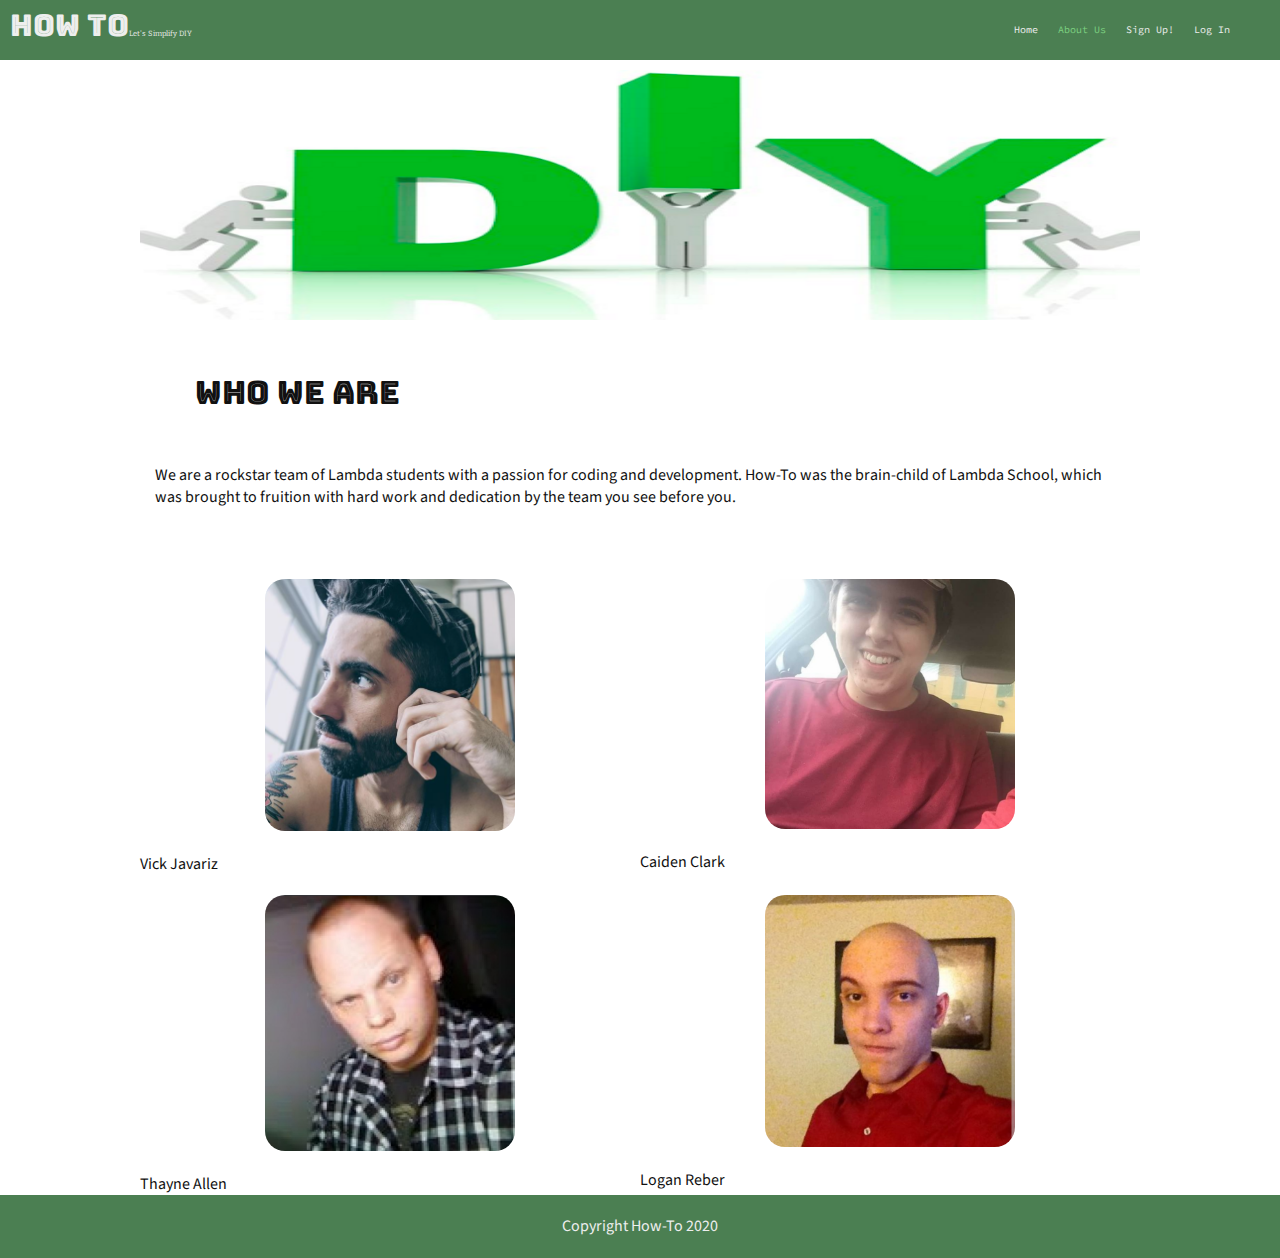
==== about.html @ 938be422 "about page styling" ====
<!doctype html>

<html lang="en">
<head>
  <meta charset="utf-8">

  <title>About Us</title>

  <meta name="viewport" content="width=device-width, initial-scale=1.0">
  <link href="https://fonts.googleapis.com/css?family=Bitter|Bungee+Inline|Source+Code+Pro|Source+Sans+Pro&display=swap" rel="stylesheet">
  <link href="css/index.css" rel="stylesheet">

  <!--[if lt IE 9]>
    <script src="https://cdnjs.cloudflare.com/ajax/libs/html5shiv/3.7.3/html5shiv.js"></script>
  <![endif]-->
</head>

  <body>
    <div class="navigation" id="myTopnav">
        <div class="navtitle">
          <h1>HOW TO</h1><h5>Let's Simplify DIY</h5>
        </div>
        <nav>
          
          <div class="dropdown">
            <button class="dropbtn">&#9776;
            </button>
            <div class="dropdown-content">
              <a href="index.html">Home</a>
              <a href="about.html" class="active">About Us</a>
              <a href="https://lambdahowto5.netlify.com/login">Sign Up!</a>
              <a href="https://lambdahowto5.netlify.com/login">Log In</a>
            </div>
          </div>
          <a href="index.html">Home</a>
          <a href="about.html" class="active">About Us</a>
          <a href="https://lambdahowto5.netlify.com/signup">Sign Up!</a>
          <a href="https://lambdahowto5.netlify.com/login">Log In</a>
        </nav>
      </div>
<div class="container home">

  <header class="intro">
    <img class="header-img" src="img/main-header.png">
    <h2>Who We Are</h2>

    <p>We are a rockstar team of Lambda students with a passion for coding and development.  How-To was the brain-child of Lambda School, which was brought to fruition with hard work and dedication by the team you see before you.</p>
    
    </header>

  <section class="about-images">
    <div class="top-row">
       <div>
           <img src="img/Vick.png" class="abimg" alt="Vick Javariz">
           <p>Vick Javariz</p>
       </div>
       <div>
            <img src="img/Caiden.png" class="abimg" alt="Caiden Clark">   
            <p>Caiden Clark</p>
       </div>
    </div>
    <div class="bottom-row">
        <div>
            <img src="img/Thayne.png" class="abimg" alt="Thayne Allen">
            <p>Thayne Allen</p>
        </div>
        <div>
            <img src="img/Logan.png" class="abimg" alt="Logan Reber">
            <p>Logan Reber</p>
        </div>
    </div>
  </section>

  
</div> 
  <footer>
    <p>Copyright How-To 2020</p>
  </footer>

</body>
</html>
---- css/index.css ----
.flexbox {
  display: flex;
}
.centercenter {
  align-items: center;
  justify-content: center;
}
html,
body,
div,
span,
applet,
object,
iframe,
h1,
h2,
h3,
h4,
h5,
h6,
p,
blockquote,
pre,
a,
abbr,
acronym,
address,
big,
cite,
code,
del,
dfn,
em,
img,
ins,
kbd,
q,
s,
samp,
small,
strike,
strong,
sub,
sup,
tt,
var,
b,
u,
i,
center,
dl,
dt,
dd,
ol,
ul,
li,
fieldset,
form,
label,
legend,
table,
caption,
tbody,
tfoot,
thead,
tr,
th,
td,
article,
aside,
canvas,
details,
embed,
figure,
figcaption,
footer,
header,
hgroup,
menu,
nav,
output,
ruby,
section,
summary,
time,
mark,
audio,
video {
  margin: 0;
  padding: 0;
  border: 0;
  font-size: 100%;
  font: inherit;
  vertical-align: baseline;
}
/* HTML5 display-role reset for older browsers */
article,
aside,
details,
figcaption,
figure,
footer,
header,
hgroup,
menu,
nav,
section {
  display: block;
}
body {
  line-height: 1;
}
ol,
ul {
  list-style: none;
}
blockquote,
q {
  quotes: none;
}
blockquote:before,
blockquote:after,
q:before,
q:after {
  content: '';
  content: none;
}
table {
  border-collapse: collapse;
  border-spacing: 0;
}
* {
  box-sizing: border-box;
}
html {
  font-size: 62.5%;
}
html,
body {
  font-family: 'Source Sans Pro', Verdana;
  color: #111;
}
h1,
h2,
h3,
h4,
h5 {
  font-family: 'Bungee Inline', Impact;
  color: 'Bungee Inline', Impact;
}
h2 {
  font-size: 3.2rem;
}
h3 {
  font-size: 2.8rem;
}
p {
  font-size: 1.6rem;
  line-height: 1.4;
}
.container {
  max-width: 1000px;
  width: 100%;
  margin: 0 auto;
}
.navigation {
  display: flex;
  justify-content: space-between;
  background-color: #4b7f52;
  color: #eee;
  width: 100%;
  margin: 0 auto;
  padding-bottom: 10px;
}
@media (max-width: 500px) {
  .navigation {
    position: unset;
    justify-content: center;
    flex-direction: row-reverse;
  }
}
.navigation .dropdown {
  float: left;
  overflow: hidden;
}
.navigation .dropdown .dropbtn {
  display: none;
}
@media (max-width: 500px) {
  .navigation .dropdown .dropbtn {
    display: flex;
    font-size: 2rem;
    border: none;
    outline: none;
    color: #eee;
    font-weight: bolder;
    padding: 10px;
    background-color: inherit;
    font-family: inherit;
    margin: 0;
  }
}
.navigation .dropdown .dropdown-content {
  display: none;
  position: absolute;
  background-color: #ff00;
  min-width: 160px;
  box-shadow: 0px 8px 16px 0px rgba(0, 0, 0, 0.2);
  z-index: 1;
}
.navigation .dropdown .dropdown-content a {
  float: none;
  color: #111;
  font-weight: bolder;
  padding: 12px 16px;
  text-decoration: none;
  display: block;
  text-align: left;
}
.navigation .dropdown .dropdown-content a:hover {
  color: #7dd181;
}
.navigation .dropdown:hover .dropdown-content {
  display: block;
}
.navigation .navtitle {
  display: flex;
  align-items: baseline;
  font-size: 3em;
  padding: 10px;
}
.navigation .navtitle h5 {
  font-size: 0.25em;
  font-family: 'Bitter', Times;
}
.navigation nav {
  display: flex;
  align-items: center;
  justify-content: center;
  margin-right: 50px;
  padding-top: 10px;
  color: #eee;
}
@media (max-width: 500px) {
  .navigation nav {
    margin-right: unset;
    padding-top: unset;
  }
}
.navigation .active {
  color: #7dd181;
}
.navigation a {
  color: #eee;
  font-size: 1em;
  margin-left: 20px;
  transition: 0.5s;
  text-decoration: none;
  font-family: 'Source Code Pro', monospace;
}
@media (max-width: 500px) {
  .navigation a {
    font-size: 1.5em;
  }
  .navigation a:not(:first-child),
  .navigation a .dropdown .dropbtn {
    display: none;
  }
}
footer {
  align-items: center;
  justify-content: center;
  color: #eee;
  background: #4b7f52;
  width: 100%;
  padding: 20px 0;
  display: flex;
}
.home .intro {
  padding-top: 10px;
}
@media (max-width: 500px) {
  .home .intro {
    padding-top: 10px;
  }
}
.home .intro img {
  border-radius: 5px;
  width: 100%;
  height: 250px;
}
@media (max-width: 500px) {
  .home .intro img {
    width: 100%;
    position: relative;
  }
}
.home .intro h2 {
  padding: 55px;
}
.home .intro p {
  padding: 0 15px;
  padding-bottom: 50px;
}
.home .about-images {
  display: flex;
  flex-direction: column;
  justify-content: center;
  width: 100%;
}
@media (max-width: 500px) {
  .home .about-images {
    display: flex;
    flex-direction: column;
    align-items: center;
  }
}
.home .about-images img {
  width: 50%;
  margin: 20px 25%;
  border-radius: 20px;
}
.home .about-images .top-row {
  display: flex;
  flex-direction: row;
}
@media (max-width: 500px) {
  .home .about-images .top-row {
    width: 40%;
  }
}
.home .about-images .top-row div {
  width: 100%;
}
.home .about-images .bottom-row {
  display: flex;
  flex-direction: row;
}
@media (max-width: 500px) {
  .home .about-images .bottom-row {
    width: 40%;
  }
}
.home .about-images .bottom-row div {
  width: 100%;
}
.home .diy-images {
  display: flex;
  flex-wrap: wrap;
  width: 100%;
}
@media (max-width: 500px) {
  .home .diy-images {
    display: flex;
    flex-direction: column;
    align-items: center;
  }
}
.home .diy-images img {
  width: 28%;
  margin: 20px 2.5%;
  border-radius: 20px;
  height: 100%;
}
@media (max-width: 500px) {
  .home .diy-images .diy1 {
    display: none;
  }
}
@media (max-width: 500px) {
  .home .diy-images .diy2 {
    display: none;
  }
}
@media (max-width: 500px) {
  .home .diy-images .diy3 {
    width: 90%;
  }
}
.home .simplify-diy {
  padding: 15px;
}
.home .simplify-diy h3 {
  margin-top: 11px;
  padding: 35px;
}
.home .simplify-diy p {
  margin-top: 13px;
}
.home .cta {
  margin-top: 60px;
  border-top: 1px solid #4b7f52;
  padding: 50px 60px;
  display: flex;
  justify-content: center;
}
@media (max-width: 500px) {
  .home .cta {
    flex-direction: column-reverse;
    margin-top: 30px;
    padding: 20px;
  }
}
.home .cta .cta-text {
  width: 50%;
}
@media (max-width: 500px) {
  .home .cta .cta-text {
    width: 100%;
  }
}
.home .cta .cta-text h3 {
  margin-bottom: 10px;
}
.home .cta .cta-text p {
  margin-bottom: 26px;
}
.home .cta .cta-text .btn {
  background: linear-gradient(to bottom, #7dd181 5%, #4b7f52 100%);
  background-color: #7dd181;
  border-radius: 5px;
  border: 1px solid;
  box-shadow: 10px 10px 8px #888888;
  display: inline-block;
  color: #ffffff;
  font-size: 19px;
  font-weight: bold;
  padding: 12px 37px;
}
@media (max-width: 500px) {
  .home .cta .cta-text .btn {
    display: flex;
    justify-content: center;
  }
}
.home .cta .cta-text .btn a {
  text-decoration: none;
  color: #eee;
}
.home .cta .cta-text .btn:hover {
  background: linear-gradient(to bottom, #4b7f52 5%, #7dd181 100%);
  background-color: #4b7f52;
  box-shadow: unset;
}
.home .cta .diy4 {
  width: 46%;
  margin-left: 4%;
}
@media (max-width: 500px) {
  .home .cta .diy4 {
    width: 100%;
    margin-left: unset;
  }
}
.home .cta .diy4 img {
  width: 100%;
  height: auto;
  border-radius: 10px;
}
@media (max-width: 500px) {
  .home .cta .diy4 img {
    height: unset;
    padding-bottom: 20px;
  }
}
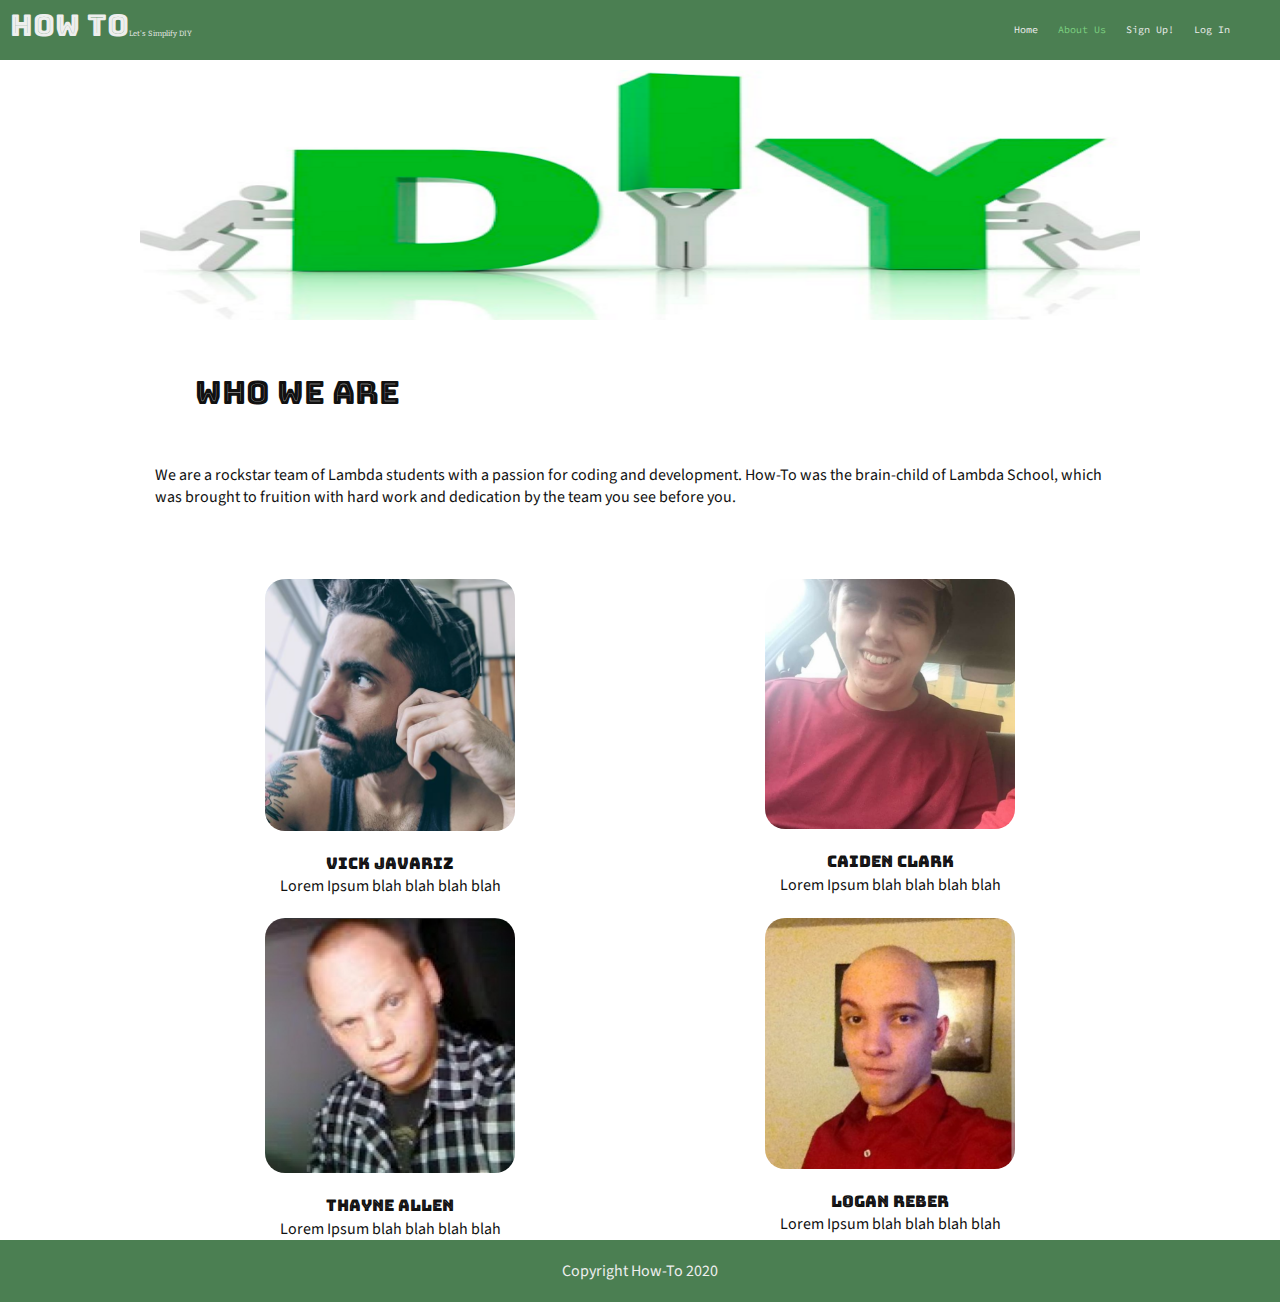
==== commit a5a6284a: "about page content" ====
--- a/about.html
+++ b/about.html
@@ -52,21 +52,25 @@
     <div class="top-row">
        <div>
            <img src="img/Vick.png" class="abimg" alt="Vick Javariz">
-           <p>Vick Javariz</p>
+           <h5><p>Vick Javariz</p></h5>
+           <p>Lorem Ipsum blah blah blah blah</p>
        </div>
        <div>
             <img src="img/Caiden.png" class="abimg" alt="Caiden Clark">   
-            <p>Caiden Clark</p>
+            <h5><p>Caiden Clark</p></h5>
+            <p>Lorem Ipsum blah blah blah blah</p>
        </div>
     </div>
     <div class="bottom-row">
         <div>
             <img src="img/Thayne.png" class="abimg" alt="Thayne Allen">
-            <p>Thayne Allen</p>
+            <h5><p>Thayne Allen</p></h5>
+            <p>Lorem Ipsum blah blah blah blah</p>
         </div>
         <div>
             <img src="img/Logan.png" class="abimg" alt="Logan Reber">
-            <p>Logan Reber</p>
+            <h5><p>Logan Reber</p></h5>
+            <p>Lorem Ipsum blah blah blah blah</p>
         </div>
     </div>
   </section>
--- a/css/index.css
+++ b/css/index.css
@@ -332,6 +332,10 @@
 .home .about-images .top-row div {
   width: 100%;
 }
+.home .about-images .top-row p {
+  display: flex;
+  justify-content: center;
+}
 .home .about-images .bottom-row {
   display: flex;
   flex-direction: row;
@@ -343,6 +347,10 @@
 }
 .home .about-images .bottom-row div {
   width: 100%;
+}
+.home .about-images .bottom-row p {
+  display: flex;
+  justify-content: center;
 }
 .home .diy-images {
   display: flex;
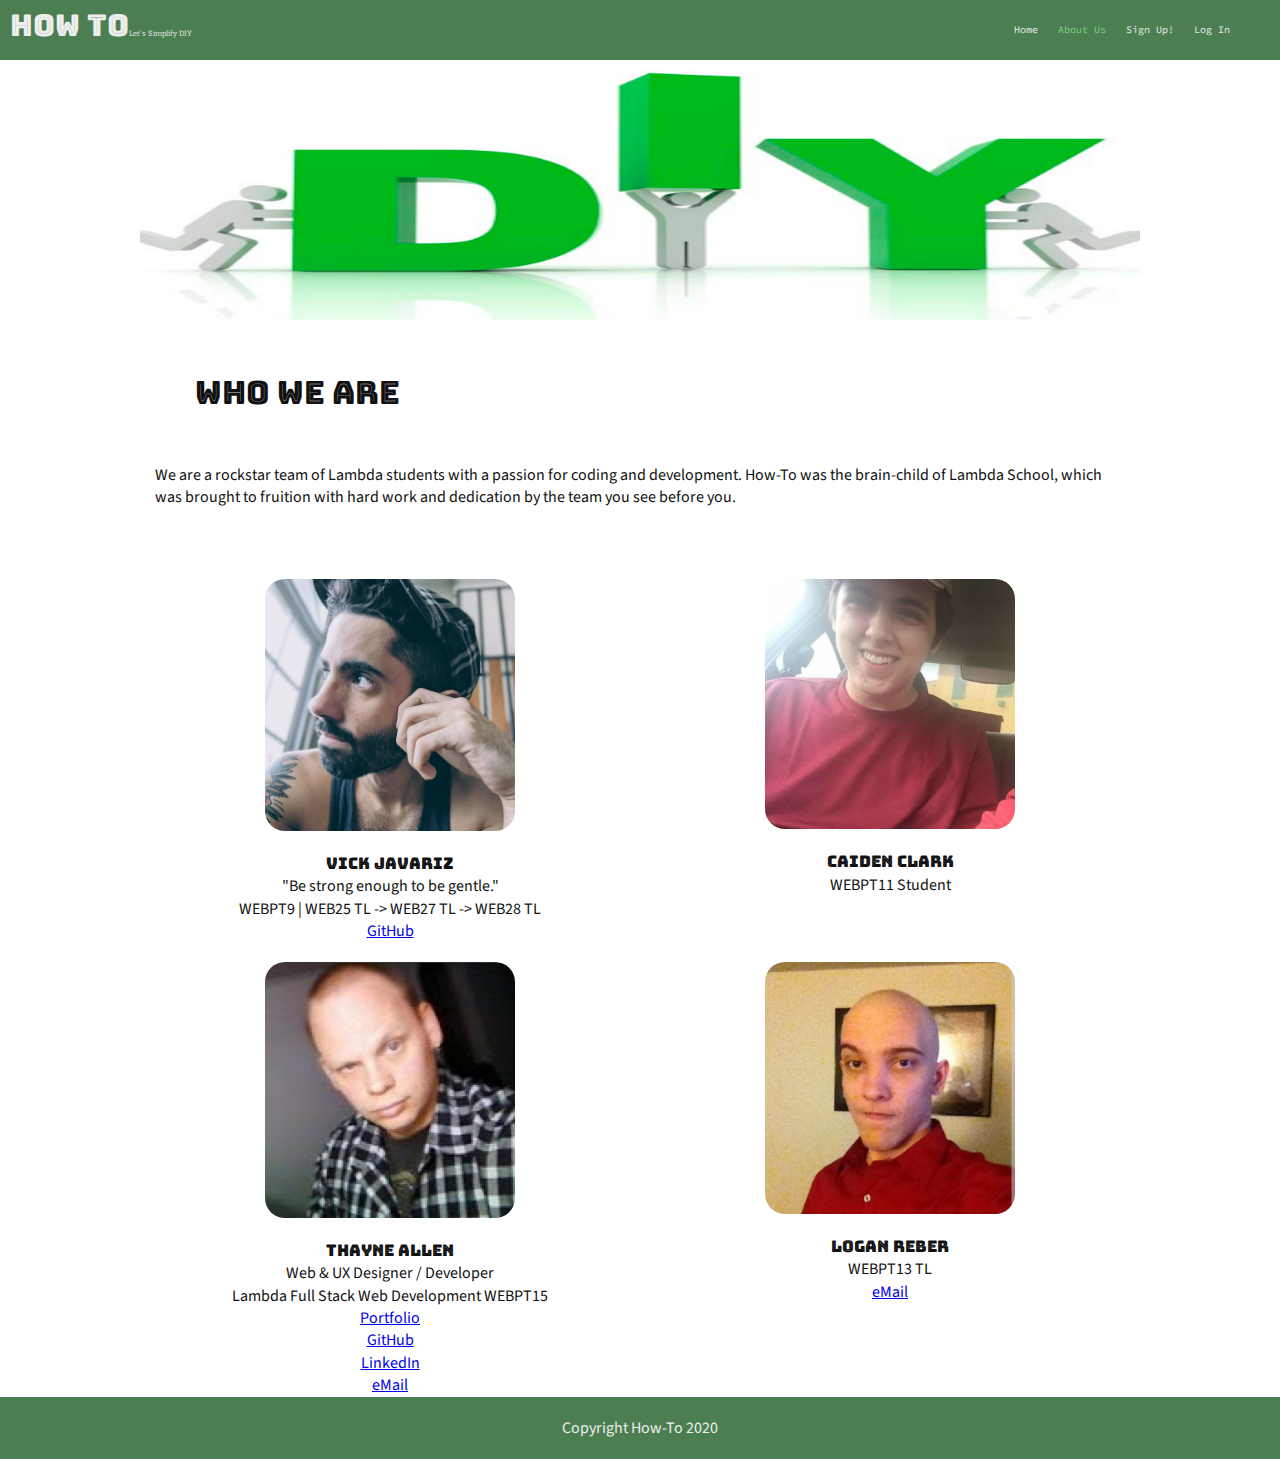
==== commit d16403ea: "about page content" ====
--- a/about.html
+++ b/about.html
@@ -53,24 +53,32 @@
        <div>
            <img src="img/Vick.png" class="abimg" alt="Vick Javariz">
            <h5><p>Vick Javariz</p></h5>
-           <p>Lorem Ipsum blah blah blah blah</p>
+           <p>"Be strong enough to be gentle."</p>
+           <p>WEBPT9 | WEB25 TL -> WEB27 TL -> WEB28 TL</p>
+           <p><a href="https://github.com/javavick">GitHub</a></p>
        </div>
        <div>
             <img src="img/Caiden.png" class="abimg" alt="Caiden Clark">   
             <h5><p>Caiden Clark</p></h5>
-            <p>Lorem Ipsum blah blah blah blah</p>
+            <p>WEBPT11 Student</p>
        </div>
     </div>
     <div class="bottom-row">
         <div>
             <img src="img/Thayne.png" class="abimg" alt="Thayne Allen">
             <h5><p>Thayne Allen</p></h5>
-            <p>Lorem Ipsum blah blah blah blah</p>
+            <p>Web & UX Designer / Developer</p>
+            <p>Lambda Full Stack Web Development WEBPT15</p>
+            <p><a href="http://thayneallen.tech">Portfolio</a></p>
+            <p><a href="https://github.com/thayneallen">GitHub</a></p>
+            <p><a href="https://linkedin.com/in/thayneallen">LinkedIn</a></p>
+            <p><a href="mailto:thayne.allen@gmail.com">eMail</a></p>
         </div>
         <div>
             <img src="img/Logan.png" class="abimg" alt="Logan Reber">
             <h5><p>Logan Reber</p></h5>
-            <p>Lorem Ipsum blah blah blah blah</p>
+            <p>WEBPT13 TL</p>
+            <p><a href="mailto:loganmreber@gmail.com">eMail</a></p>
         </div>
     </div>
   </section>
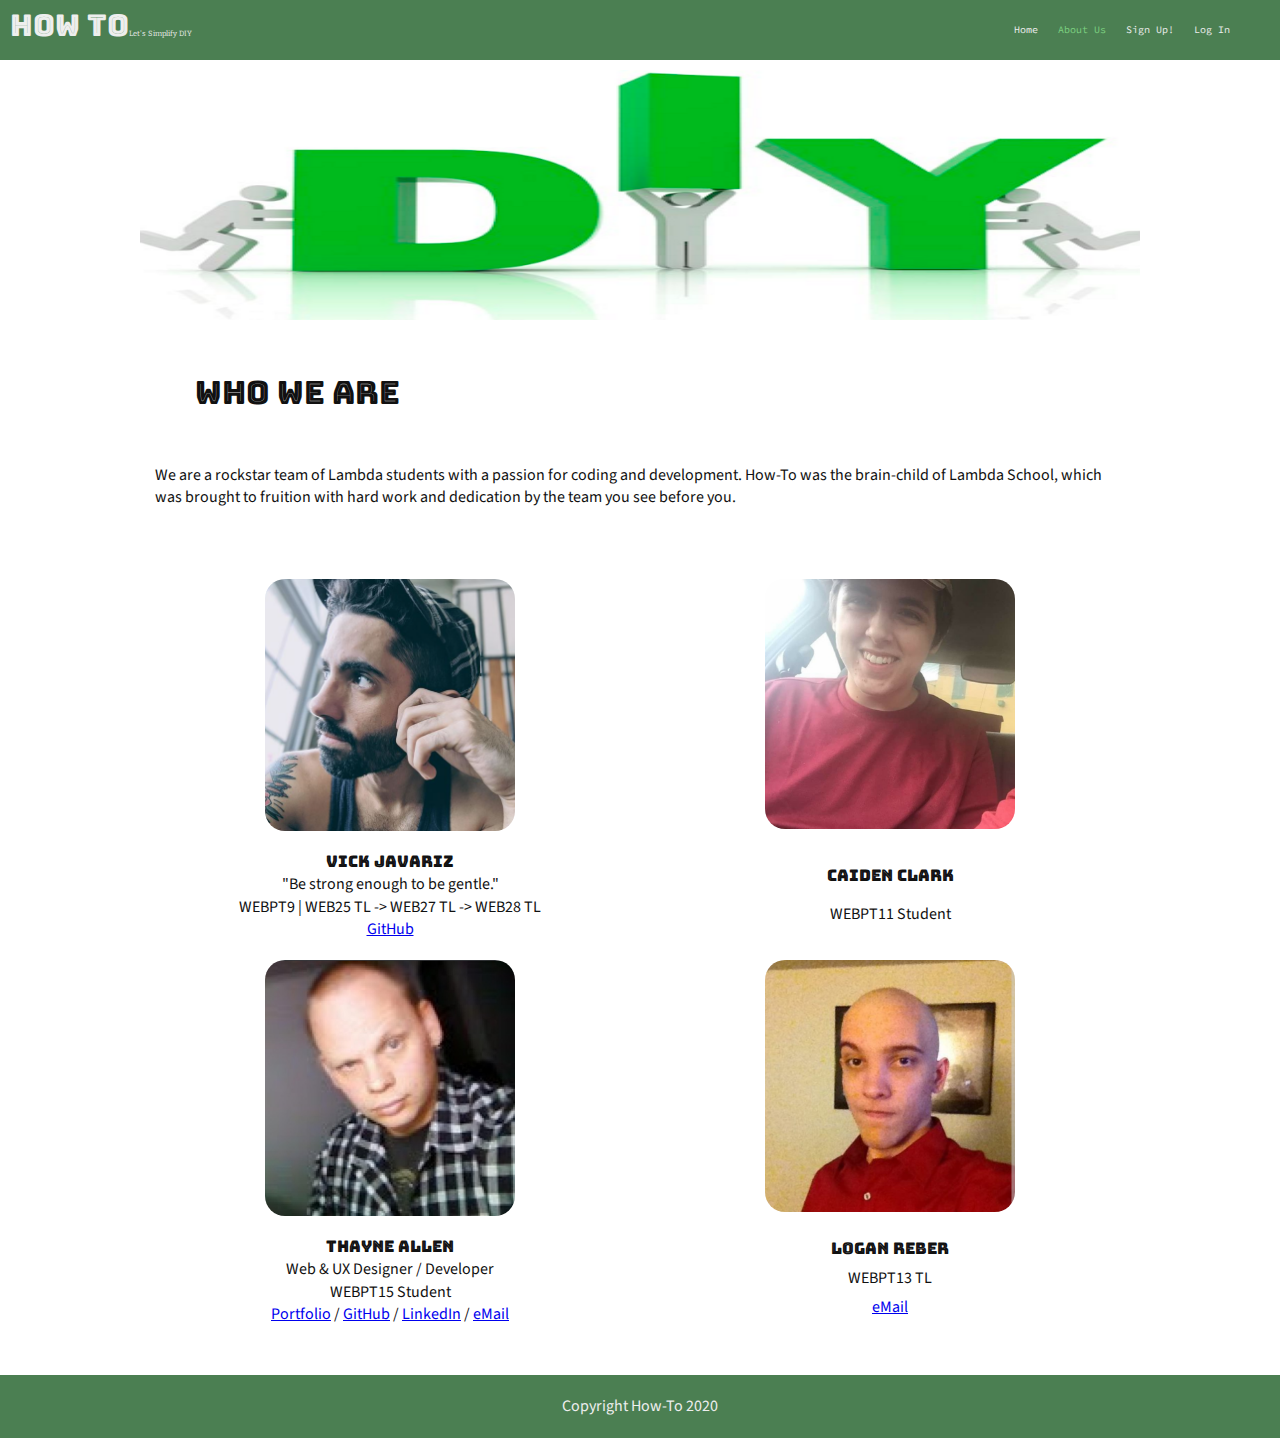
==== commit 9fafe31e: "about page content" ====
--- a/about.html
+++ b/about.html
@@ -68,11 +68,8 @@
             <img src="img/Thayne.png" class="abimg" alt="Thayne Allen">
             <h5><p>Thayne Allen</p></h5>
             <p>Web & UX Designer / Developer</p>
-            <p>Lambda Full Stack Web Development WEBPT15</p>
-            <p><a href="http://thayneallen.tech">Portfolio</a></p>
-            <p><a href="https://github.com/thayneallen">GitHub</a></p>
-            <p><a href="https://linkedin.com/in/thayneallen">LinkedIn</a></p>
-            <p><a href="mailto:thayne.allen@gmail.com">eMail</a></p>
+            <p>WEBPT15 Student</p>
+            <p><a href="http://thayneallen.tech">Portfolio</a> &nbsp;/&nbsp; <a href="https://github.com/thayneallen">GitHub</a>&nbsp;/&nbsp;<a href="https://linkedin.com/in/thayneallen">LinkedIn </a> &nbsp;/&nbsp; <a href="mailto:thayne.allen@gmail.com"> eMail</a></p>
         </div>
         <div>
             <img src="img/Logan.png" class="abimg" alt="Logan Reber">
--- a/css/index.css
+++ b/css/index.css
@@ -307,6 +307,7 @@
   flex-direction: column;
   justify-content: center;
   width: 100%;
+  margin-bottom: 50px;
 }
 @media (max-width: 500px) {
   .home .about-images {
@@ -326,11 +327,14 @@
 }
 @media (max-width: 500px) {
   .home .about-images .top-row {
-    width: 40%;
+    display: flex;
+    flex-direction: column;
+    width: 100%;
   }
 }
 .home .about-images .top-row div {
   width: 100%;
+  display: grid;
 }
 .home .about-images .top-row p {
   display: flex;
@@ -342,11 +346,14 @@
 }
 @media (max-width: 500px) {
   .home .about-images .bottom-row {
-    width: 40%;
+    display: flex;
+    flex-direction: column;
+    width: 100%;
   }
 }
 .home .about-images .bottom-row div {
   width: 100%;
+  display: grid;
 }
 .home .about-images .bottom-row p {
   display: flex;
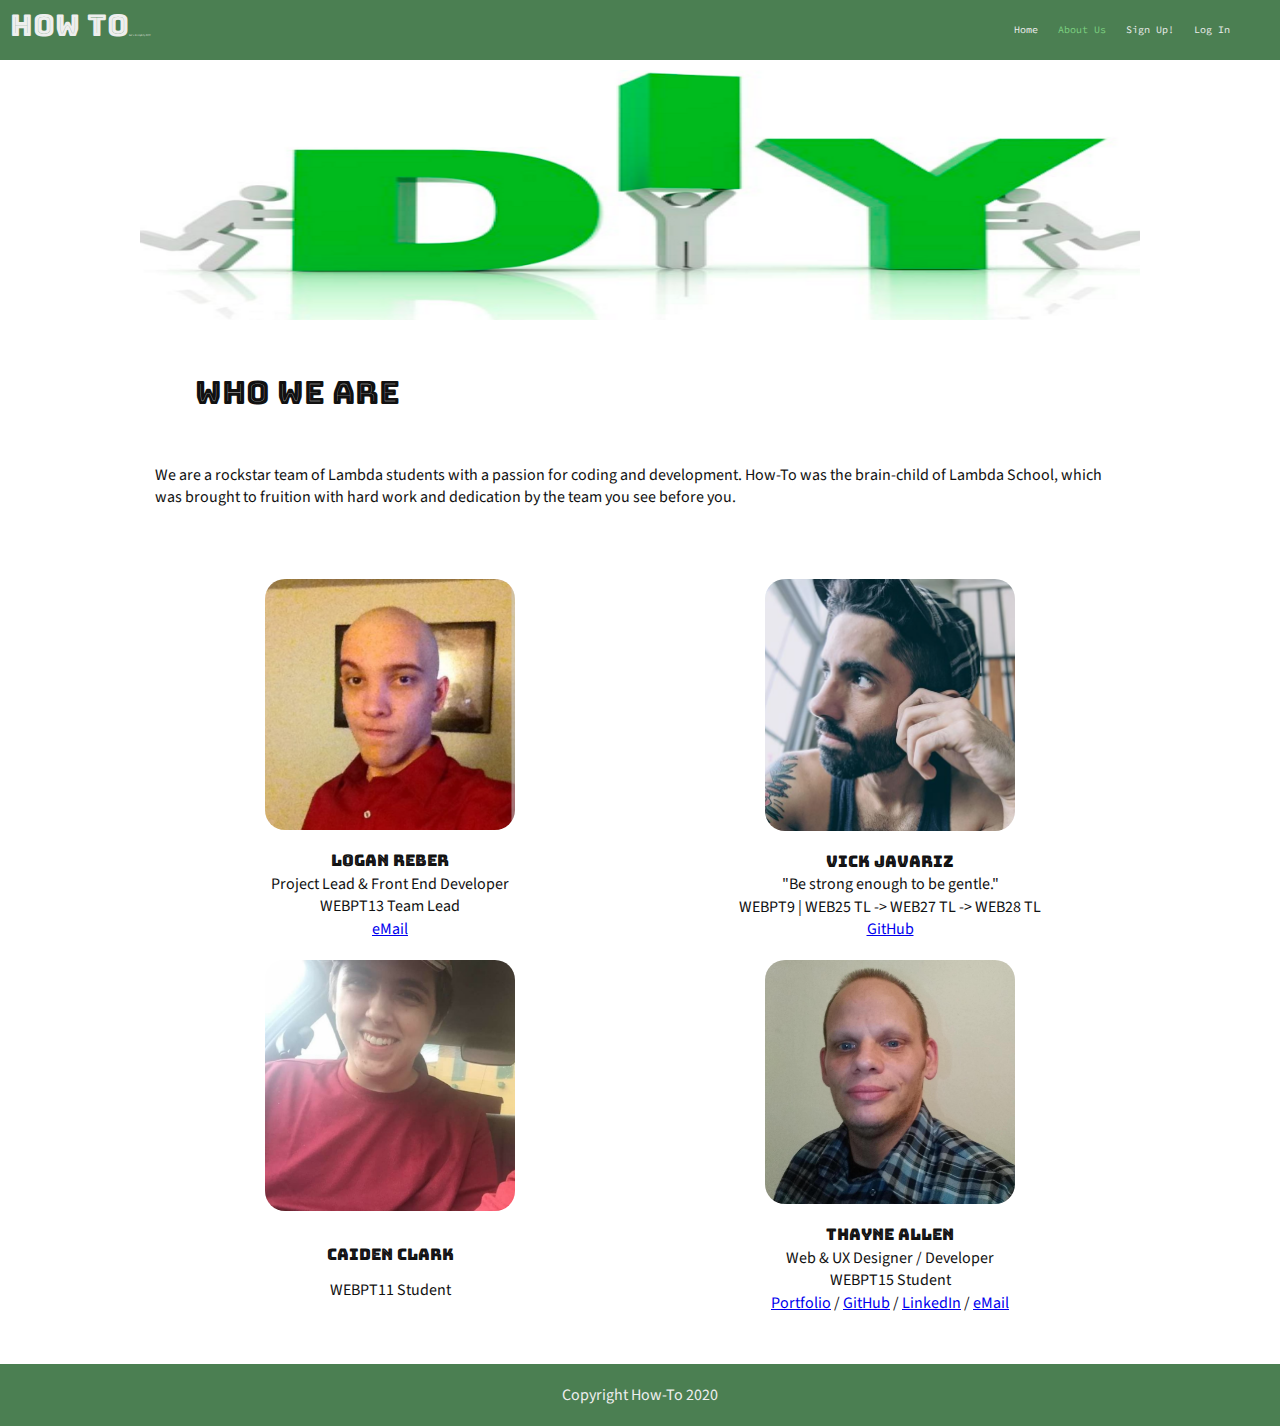
==== commit bc200b61: "finishing touches" ====
--- a/about.html
+++ b/about.html
@@ -50,6 +50,13 @@
 
   <section class="about-images">
     <div class="top-row">
+        <div>
+            <img src="img/Logan.png" class="abimg" alt="Logan Reber">
+            <h5><p>Logan Reber</p></h5>
+            <p>Project Lead & Front End Developer</p>
+            <p>WEBPT13 Team Lead</p>
+            <p><a href="mailto:loganmreber@gmail.com">eMail</a></p>
+        </div>
        <div>
            <img src="img/Vick.png" class="abimg" alt="Vick Javariz">
            <h5><p>Vick Javariz</p></h5>
@@ -57,26 +64,21 @@
            <p>WEBPT9 | WEB25 TL -> WEB27 TL -> WEB28 TL</p>
            <p><a href="https://github.com/javavick">GitHub</a></p>
        </div>
+    </div>
+    <div class="bottom-row">
        <div>
             <img src="img/Caiden.png" class="abimg" alt="Caiden Clark">   
             <h5><p>Caiden Clark</p></h5>
             <p>WEBPT11 Student</p>
        </div>
-    </div>
-    <div class="bottom-row">
         <div>
-            <img src="img/Thayne.png" class="abimg" alt="Thayne Allen">
+            <img src="img/Thayne.jpg" class="abimg" alt="Thayne Allen">
             <h5><p>Thayne Allen</p></h5>
             <p>Web & UX Designer / Developer</p>
             <p>WEBPT15 Student</p>
             <p><a href="http://thayneallen.tech">Portfolio</a> &nbsp;/&nbsp; <a href="https://github.com/thayneallen">GitHub</a>&nbsp;/&nbsp;<a href="https://linkedin.com/in/thayneallen">LinkedIn </a> &nbsp;/&nbsp; <a href="mailto:thayne.allen@gmail.com"> eMail</a></p>
         </div>
-        <div>
-            <img src="img/Logan.png" class="abimg" alt="Logan Reber">
-            <h5><p>Logan Reber</p></h5>
-            <p>WEBPT13 TL</p>
-            <p><a href="mailto:loganmreber@gmail.com">eMail</a></p>
-        </div>
+        
     </div>
   </section>
 
--- a/css/index.css
+++ b/css/index.css
@@ -226,11 +226,11 @@
 .navigation .navtitle {
   display: flex;
   align-items: baseline;
-  font-size: 3em;
+  font-size: 3rem;
   padding: 10px;
 }
 .navigation .navtitle h5 {
-  font-size: 0.25em;
+  font-size: 0.25rem;
   font-family: 'Bitter', Times;
 }
 .navigation nav {
@@ -252,15 +252,18 @@
 }
 .navigation a {
   color: #eee;
-  font-size: 1em;
+  font-size: 1rem;
   margin-left: 20px;
   transition: 0.5s;
   text-decoration: none;
   font-family: 'Source Code Pro', monospace;
 }
+.navigation a:hover {
+  font-size: 2rem;
+}
 @media (max-width: 500px) {
   .navigation a {
-    font-size: 1.5em;
+    font-size: 1.5rem;
   }
   .navigation a:not(:first-child),
   .navigation a .dropdown .dropbtn {
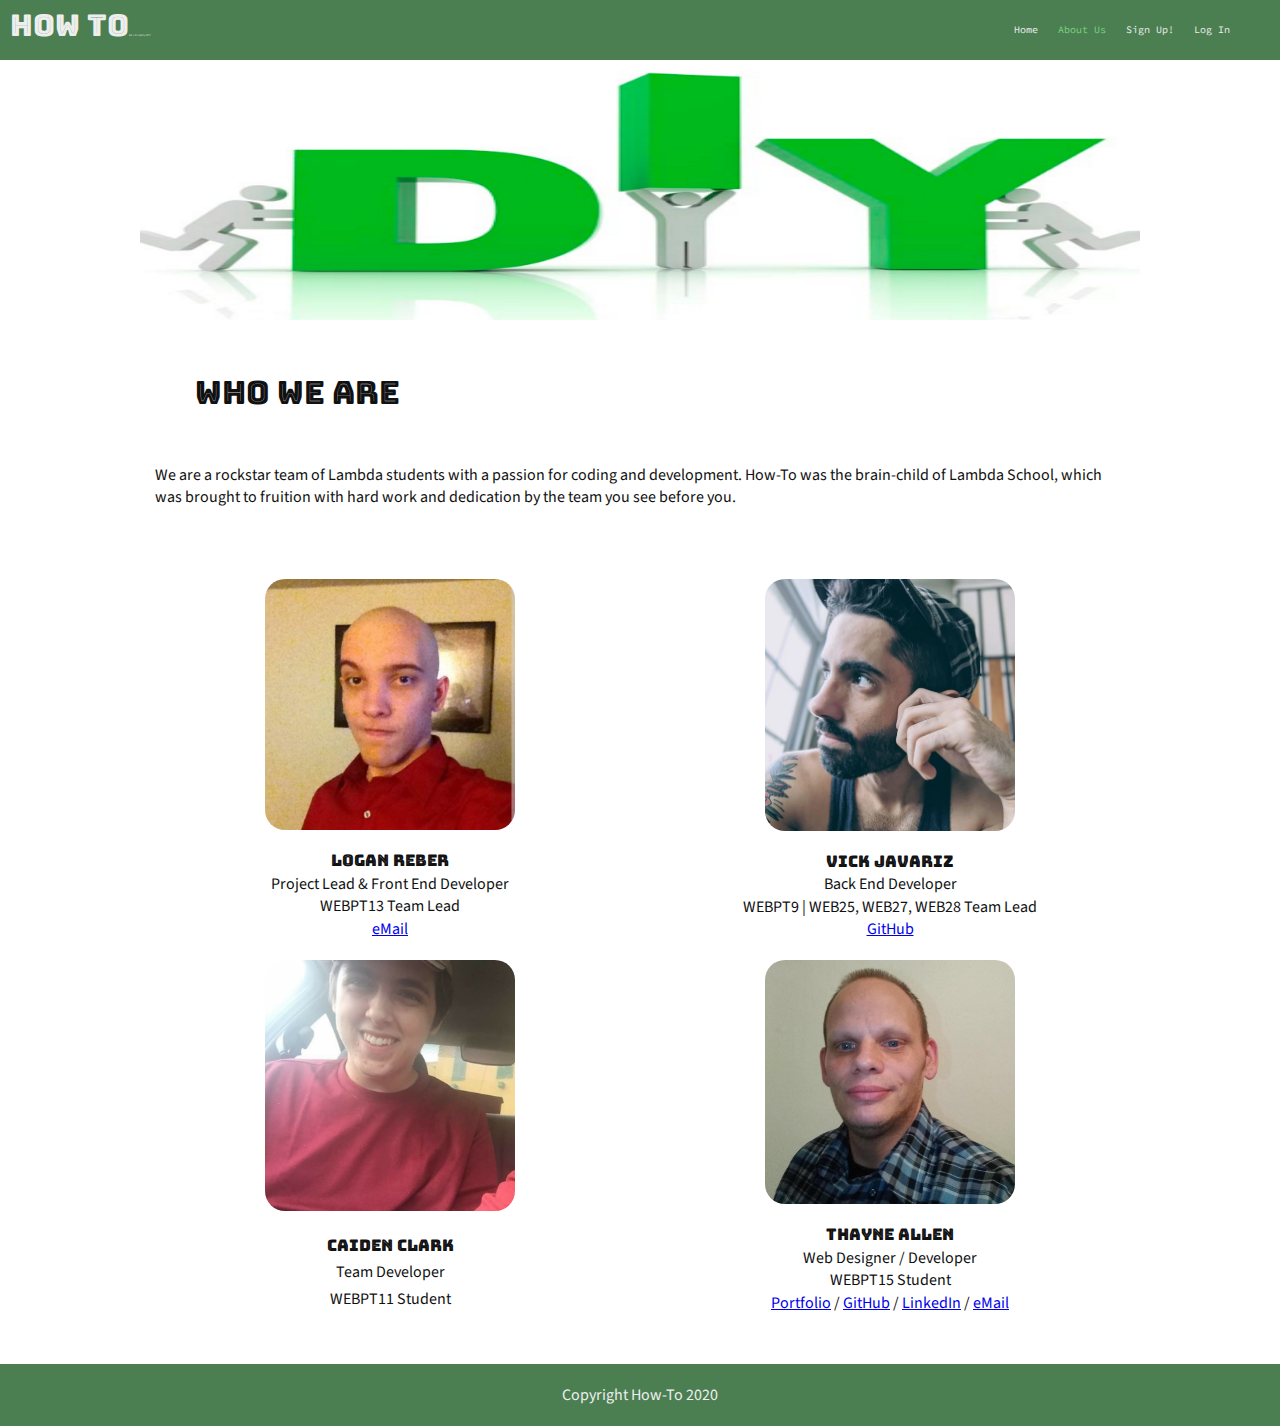
==== commit 023f7664: "FIN" ====
--- a/about.html
+++ b/about.html
@@ -60,8 +60,8 @@
        <div>
            <img src="img/Vick.png" class="abimg" alt="Vick Javariz">
            <h5><p>Vick Javariz</p></h5>
-           <p>"Be strong enough to be gentle."</p>
-           <p>WEBPT9 | WEB25 TL -> WEB27 TL -> WEB28 TL</p>
+           <p>Back End Developer</p>
+           <p>WEBPT9 | WEB25, WEB27, WEB28 Team Lead</p>
            <p><a href="https://github.com/javavick">GitHub</a></p>
        </div>
     </div>
@@ -69,12 +69,13 @@
        <div>
             <img src="img/Caiden.png" class="abimg" alt="Caiden Clark">   
             <h5><p>Caiden Clark</p></h5>
+            <p>Team Developer</p>
             <p>WEBPT11 Student</p>
        </div>
         <div>
             <img src="img/Thayne.jpg" class="abimg" alt="Thayne Allen">
             <h5><p>Thayne Allen</p></h5>
-            <p>Web & UX Designer / Developer</p>
+            <p>Web Designer / Developer</p>
             <p>WEBPT15 Student</p>
             <p><a href="http://thayneallen.tech">Portfolio</a> &nbsp;/&nbsp; <a href="https://github.com/thayneallen">GitHub</a>&nbsp;/&nbsp;<a href="https://linkedin.com/in/thayneallen">LinkedIn </a> &nbsp;/&nbsp; <a href="mailto:thayne.allen@gmail.com"> eMail</a></p>
         </div>
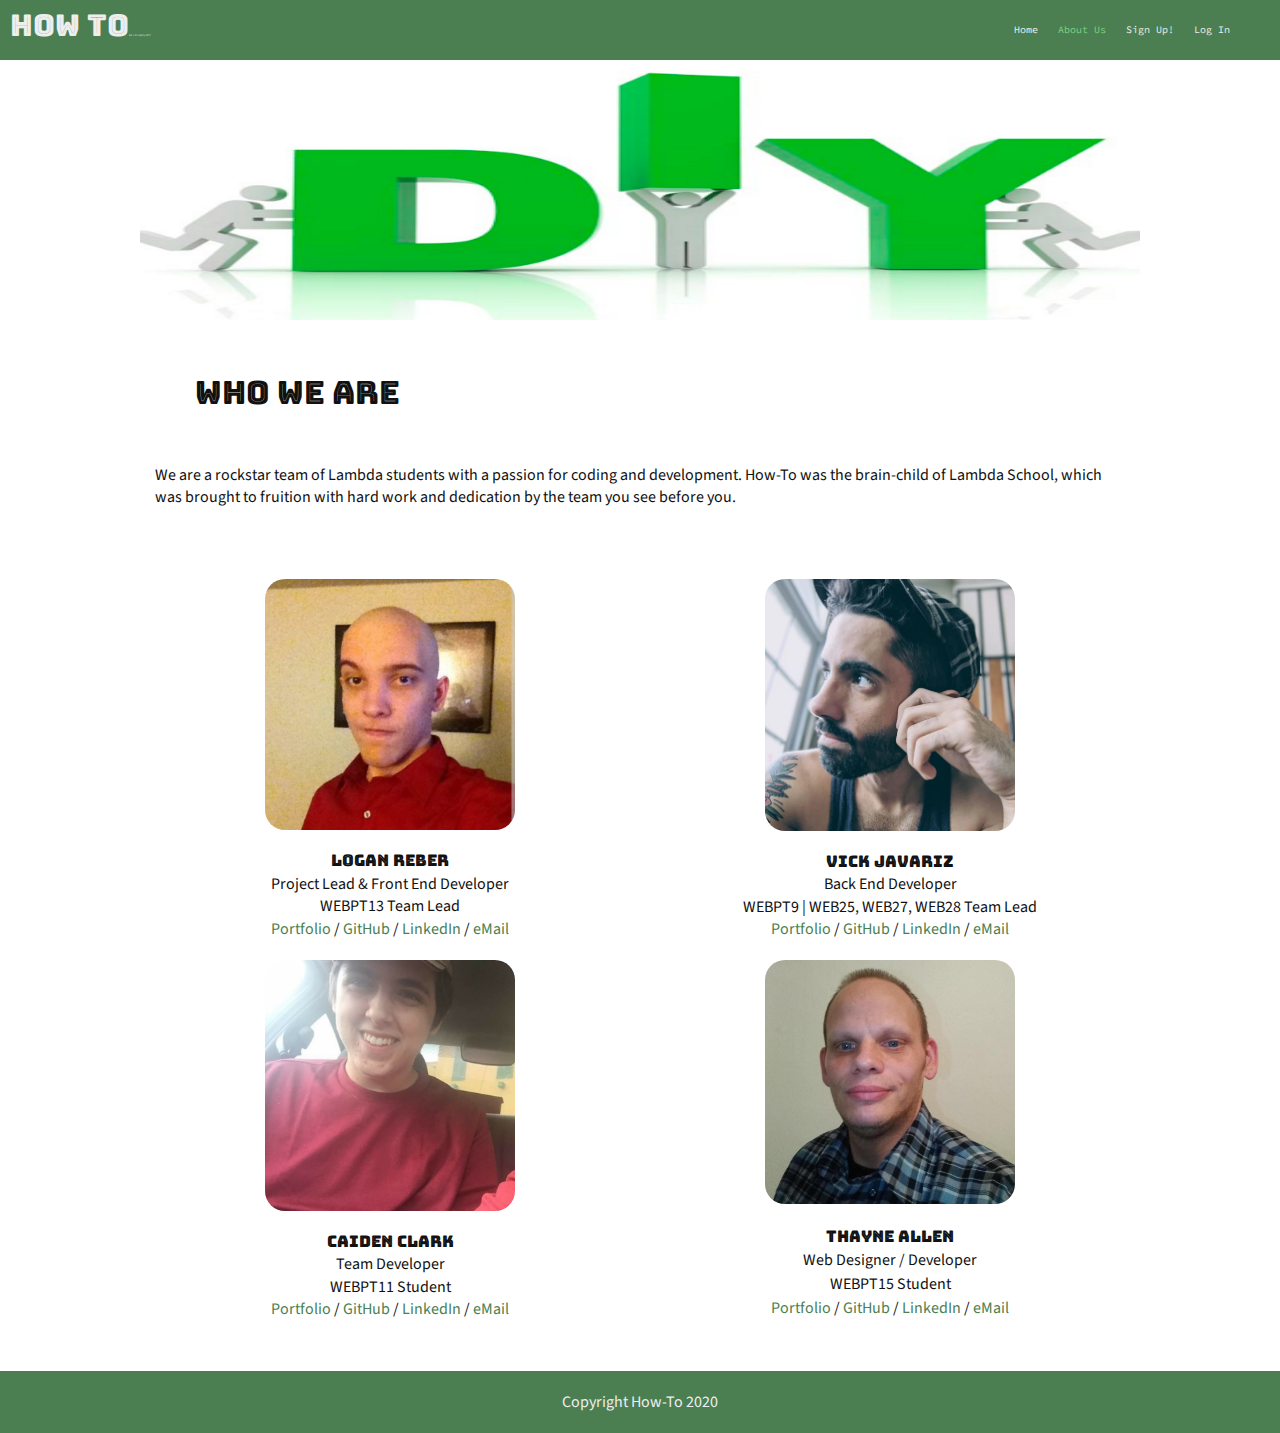
==== commit ff9df685: "FIN-II" ====
--- a/about.html
+++ b/about.html
@@ -55,14 +55,14 @@
             <h5><p>Logan Reber</p></h5>
             <p>Project Lead & Front End Developer</p>
             <p>WEBPT13 Team Lead</p>
-            <p><a href="mailto:loganmreber@gmail.com">eMail</a></p>
+            <p><a href="#">Portfolio</a> &nbsp;/&nbsp; <a href="#">GitHub</a>&nbsp;/&nbsp;<a href="#">LinkedIn </a> &nbsp;/&nbsp; <a href="mailto:loganmreber@gmail.com?subject=How-To&nbsp;Project">eMail</a></p>
         </div>
        <div>
            <img src="img/Vick.png" class="abimg" alt="Vick Javariz">
            <h5><p>Vick Javariz</p></h5>
            <p>Back End Developer</p>
            <p>WEBPT9 | WEB25, WEB27, WEB28 Team Lead</p>
-           <p><a href="https://github.com/javavick">GitHub</a></p>
+           <p><a href="#">Portfolio</a> &nbsp;/&nbsp; <a href="https://github.com/javavick">GitHub</a>&nbsp;/&nbsp;<a href="#">LinkedIn </a> &nbsp;/&nbsp; <a href="mailto:?subject=How-To&nbsp;Project"> eMail</a></p>
        </div>
     </div>
     <div class="bottom-row">
@@ -71,13 +71,14 @@
             <h5><p>Caiden Clark</p></h5>
             <p>Team Developer</p>
             <p>WEBPT11 Student</p>
+            <p><a href="#">Portfolio</a> &nbsp;/&nbsp; <a href="#">GitHub</a>&nbsp;/&nbsp;<a href="#">LinkedIn </a> &nbsp;/&nbsp; <a href="mailto:?subject=How-To&nbsp;Project"> eMail</a></p>
        </div>
         <div>
             <img src="img/Thayne.jpg" class="abimg" alt="Thayne Allen">
             <h5><p>Thayne Allen</p></h5>
             <p>Web Designer / Developer</p>
             <p>WEBPT15 Student</p>
-            <p><a href="http://thayneallen.tech">Portfolio</a> &nbsp;/&nbsp; <a href="https://github.com/thayneallen">GitHub</a>&nbsp;/&nbsp;<a href="https://linkedin.com/in/thayneallen">LinkedIn </a> &nbsp;/&nbsp; <a href="mailto:thayne.allen@gmail.com"> eMail</a></p>
+            <p><a href="http://thayneallen.tech">Portfolio</a> &nbsp;/&nbsp; <a href="https://github.com/thayneallen">GitHub</a>&nbsp;/&nbsp;<a href="https://linkedin.com/in/thayneallen">LinkedIn </a> &nbsp;/&nbsp; <a href="mailto:thayne.allen@gmail.com?subject=How-To&nbsp;Project"> eMail</a></p>
         </div>
         
     </div>
--- a/css/index.css
+++ b/css/index.css
@@ -343,6 +343,15 @@
   display: flex;
   justify-content: center;
 }
+.home .about-images .top-row a {
+  text-decoration: none;
+  color: #4b7f52;
+}
+.home .about-images .top-row a:hover {
+  color: #7dd181;
+  font-size: 2.5rem;
+  transition: 0.5s;
+}
 .home .about-images .bottom-row {
   display: flex;
   flex-direction: row;
@@ -361,6 +370,15 @@
 .home .about-images .bottom-row p {
   display: flex;
   justify-content: center;
+}
+.home .about-images .bottom-row a {
+  text-decoration: none;
+  color: #4b7f52;
+}
+.home .about-images .bottom-row a:hover {
+  color: #7dd181;
+  font-size: 2.5rem;
+  transition: 0.5s;
 }
 .home .diy-images {
   display: flex;
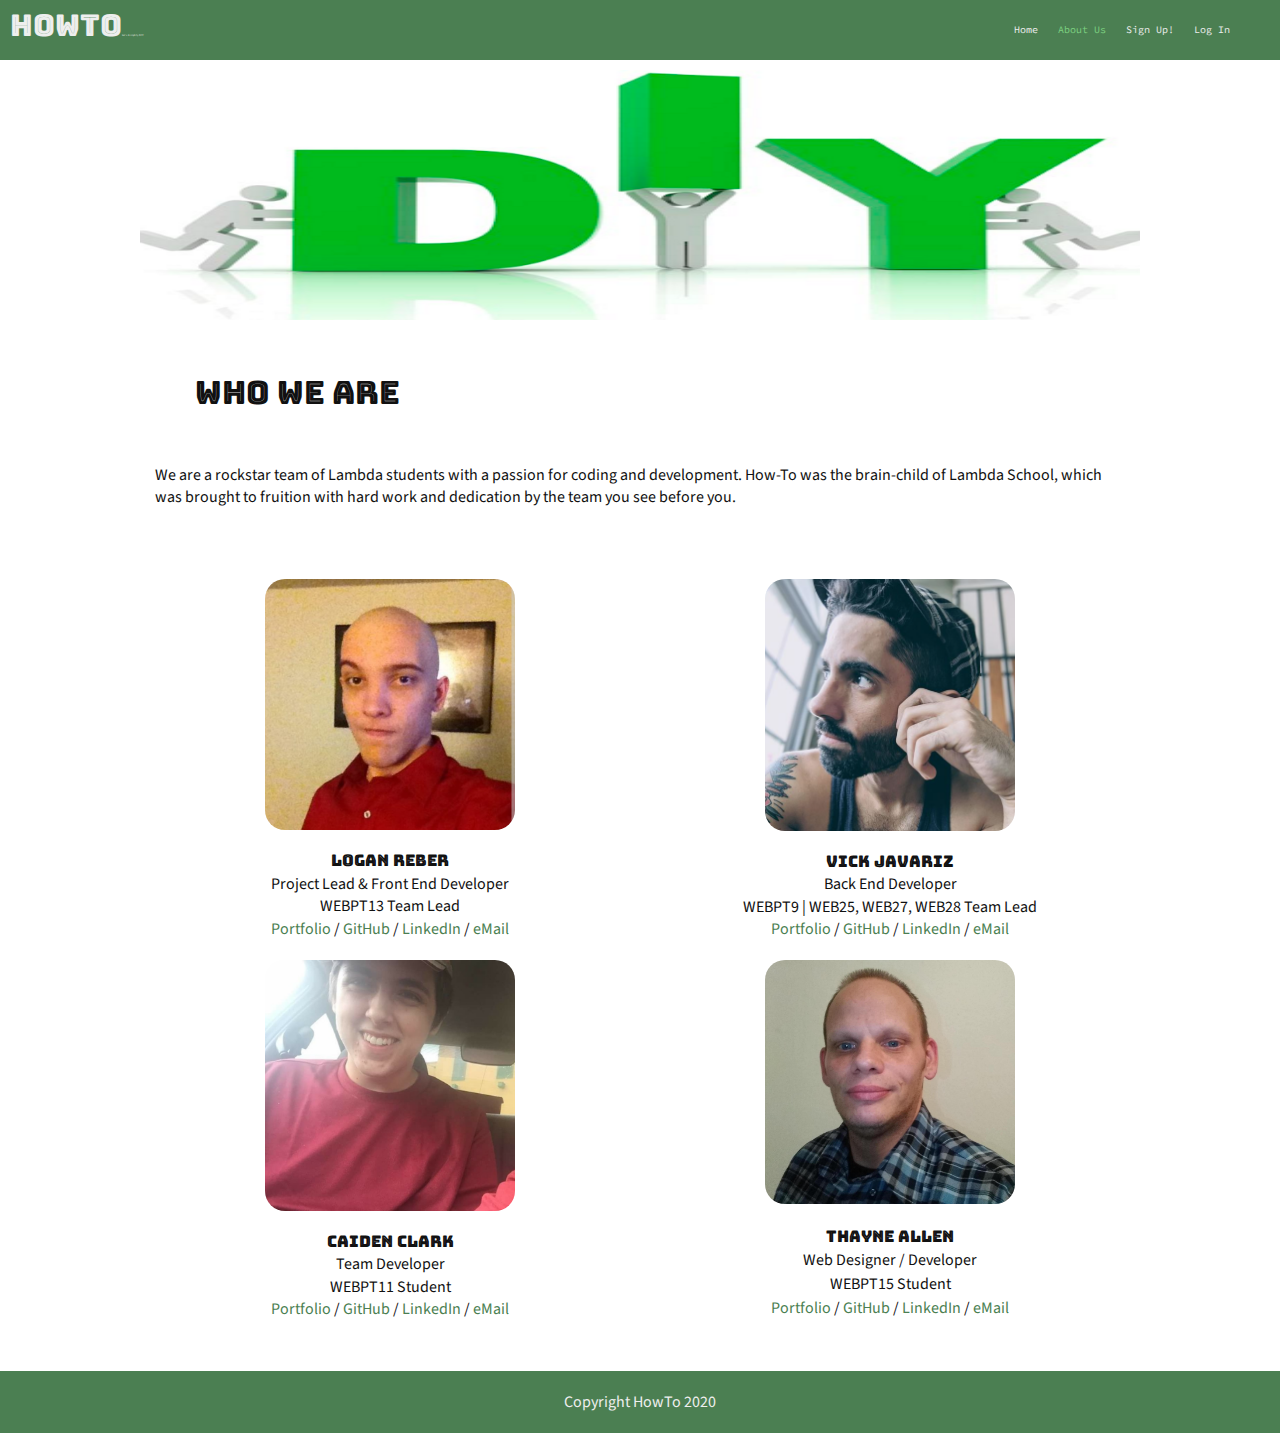
==== commit 5a1752d0: "FIN-III" ====
--- a/about.html
+++ b/about.html
@@ -18,7 +18,7 @@
   <body>
     <div class="navigation" id="myTopnav">
         <div class="navtitle">
-          <h1>HOW TO</h1><h5>Let's Simplify DIY</h5>
+          <h1>HOWTO</h1><h5>Let's Simplify DIY</h5>
         </div>
         <nav>
           
@@ -87,7 +87,7 @@
   
 </div> 
   <footer>
-    <p>Copyright How-To 2020</p>
+    <p>Copyright HowTo 2020</p>
   </footer>
 
 </body>
